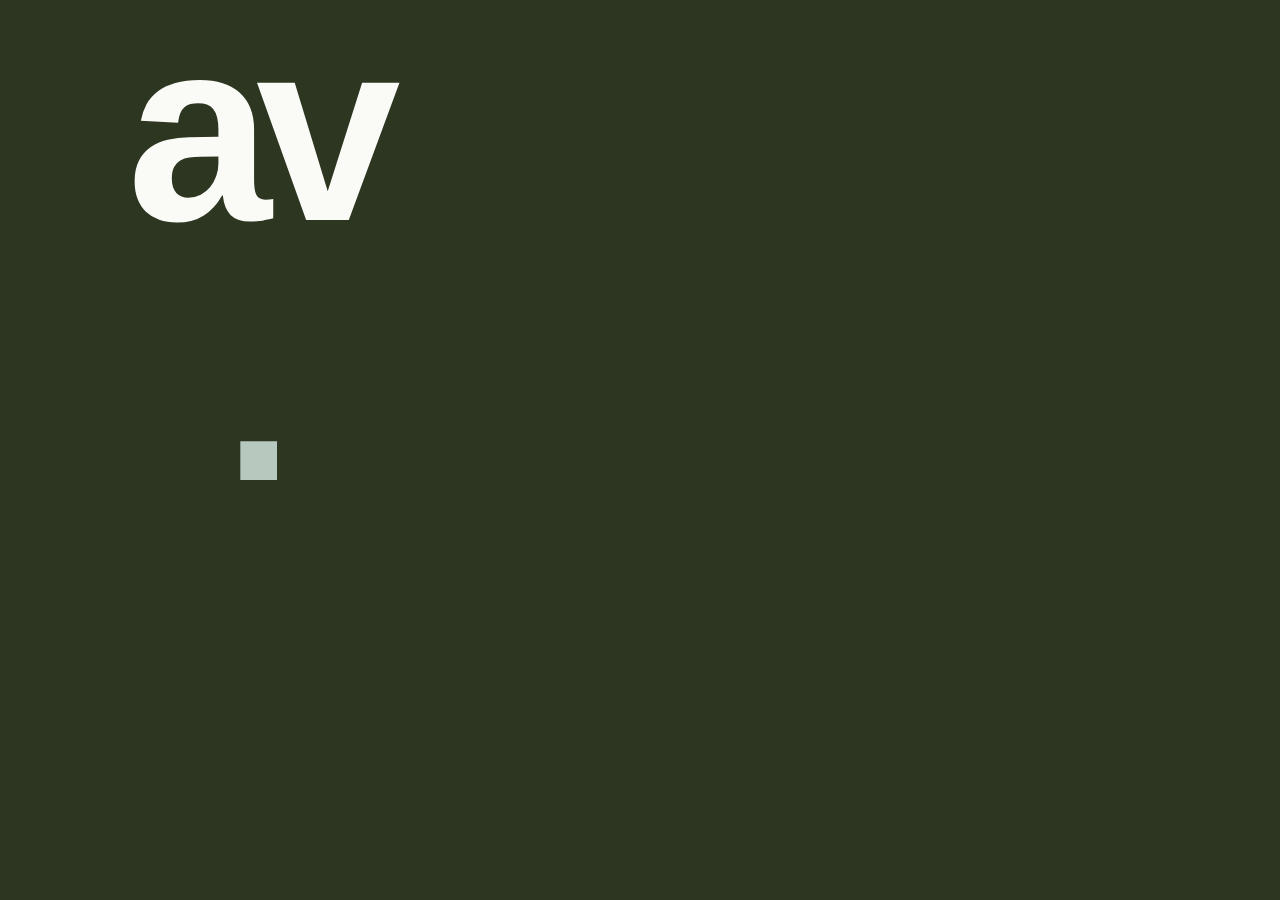
==== icon.html @ c8c5cb6f "Build patient-first bilingual identity, credentials and permanent QR" ====
<!doctype html><html lang="en"><meta charset="utf-8"><title>av</title><style>
@font-face{font-family:Jost;src:url(jost-600.ttf) format('truetype');font-weight:600;font-display:block}
html,body{margin:0;width:512px;height:512px;overflow:hidden;background:#2c3620}
body>div{width:512px;height:512px;display:grid;place-items:center;font-family:Jost,sans-serif;font-weight:600;font-size:260px;letter-spacing:-.06em;color:#fafaf7;line-height:1}
span{color:#b7c8be;display:inline-block;margin-left:-10px}
</style><div>av<span>.</span></div></html>
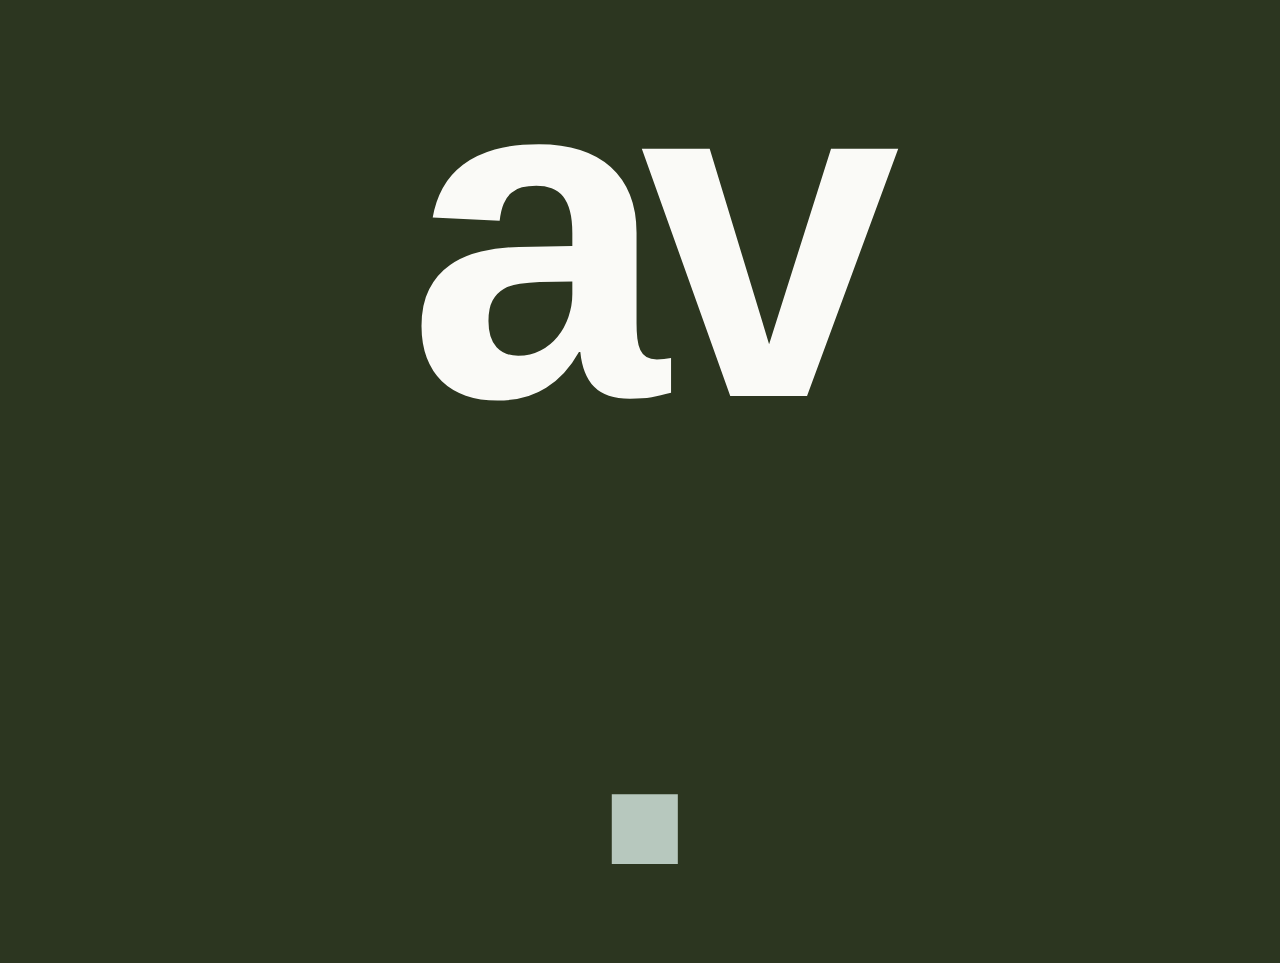
==== commit 77210390: "Build patient-first bilingual identity, credentials and permanent QR" ====
--- a/icon.html
+++ b/icon.html
@@ -1,6 +1,6 @@
-<!doctype html><html lang="en"><meta charset="utf-8"><title>av</title><style>
+<!doctype html><html lang="en"><meta charset="utf-8"><meta name="viewport" content="width=device-width,initial-scale=1,viewport-fit=cover"><title>av</title><style>
 @font-face{font-family:Jost;src:url(jost-600.ttf) format('truetype');font-weight:600;font-display:block}
-html,body{margin:0;width:512px;height:512px;overflow:hidden;background:#2c3620}
-body>div{width:512px;height:512px;display:grid;place-items:center;font-family:Jost,sans-serif;font-weight:600;font-size:260px;letter-spacing:-.06em;color:#fafaf7;line-height:1}
-span{color:#b7c8be;display:inline-block;margin-left:-10px}
+html,body{margin:0;width:100vw;height:100vh;overflow:hidden;background:#2c3620}
+div{width:100vw;height:100vh;display:grid;place-items:center;font-family:Jost,sans-serif;font-weight:600;font-size:52vmin;letter-spacing:-.06em;color:#fafaf7;line-height:1}
+span{color:#b7c8be;display:inline-block;margin-left:-2vmin}
 </style><div>av<span>.</span></div></html>
